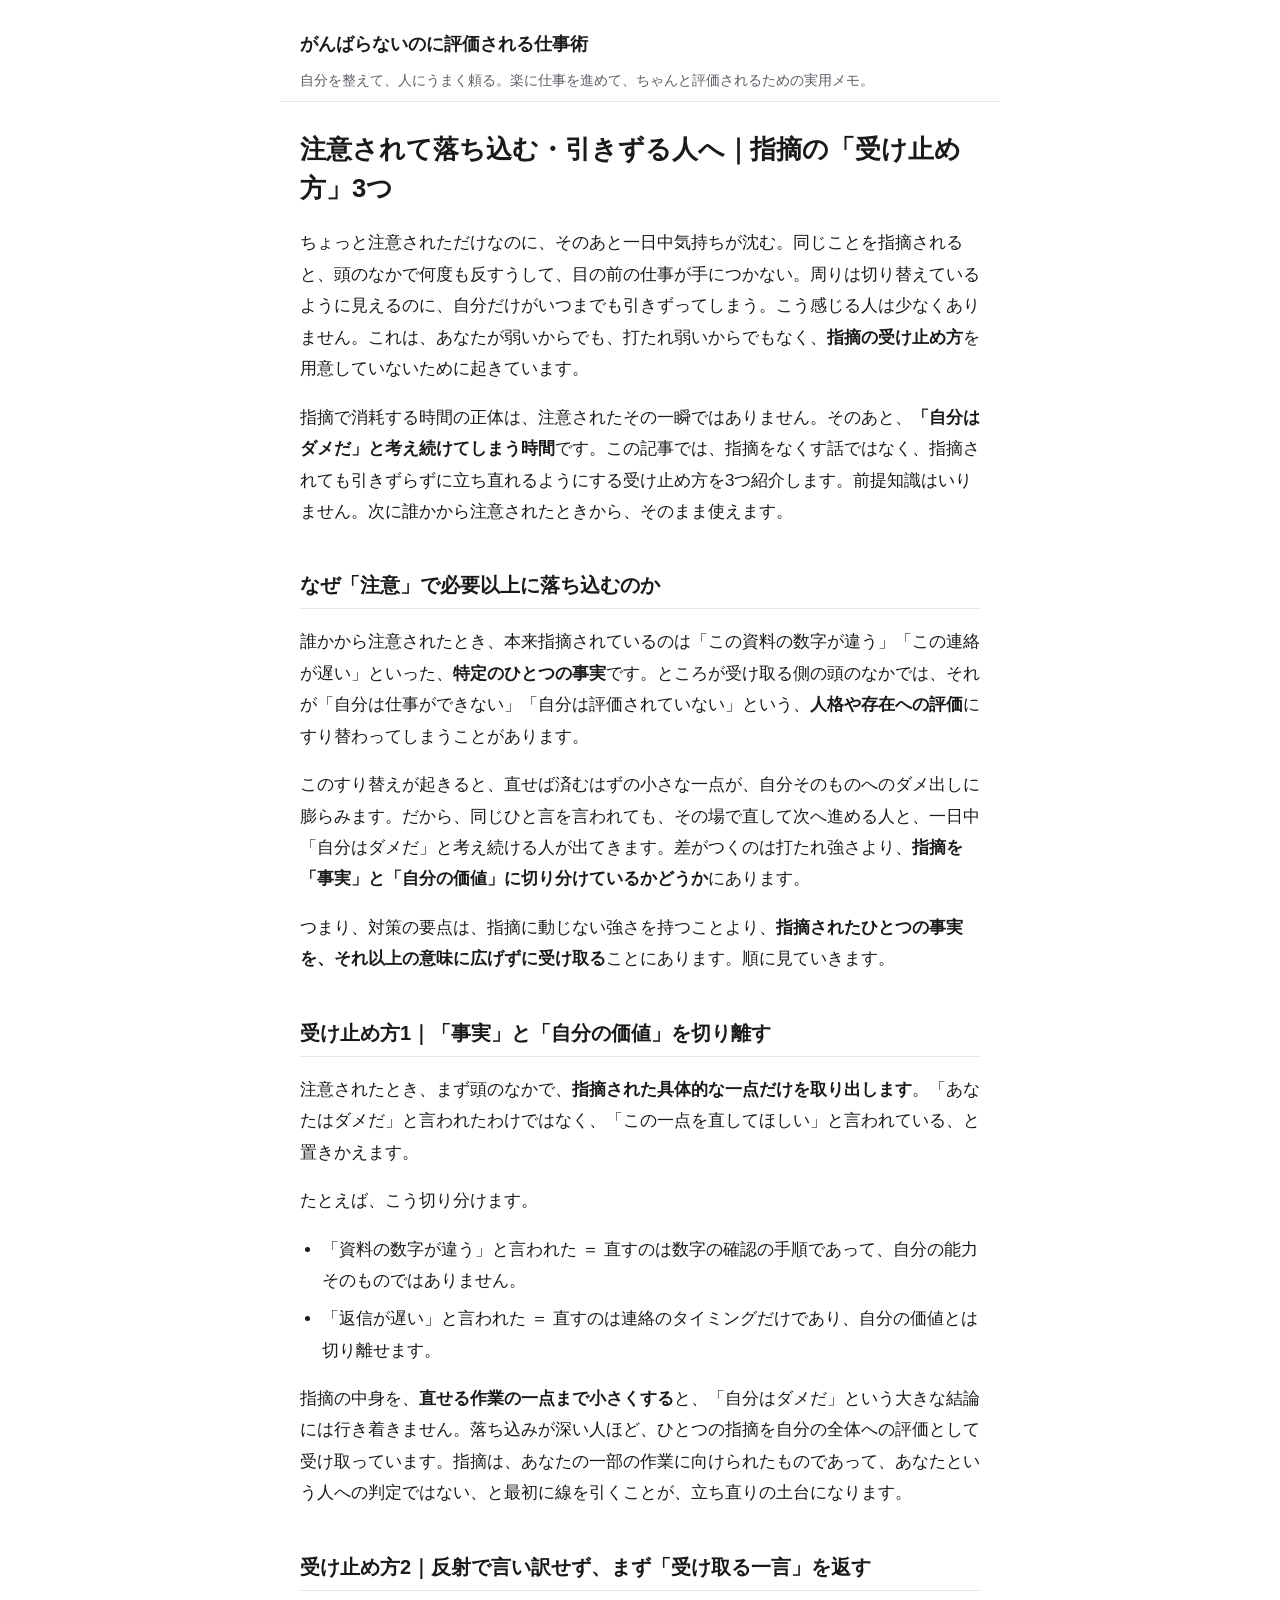
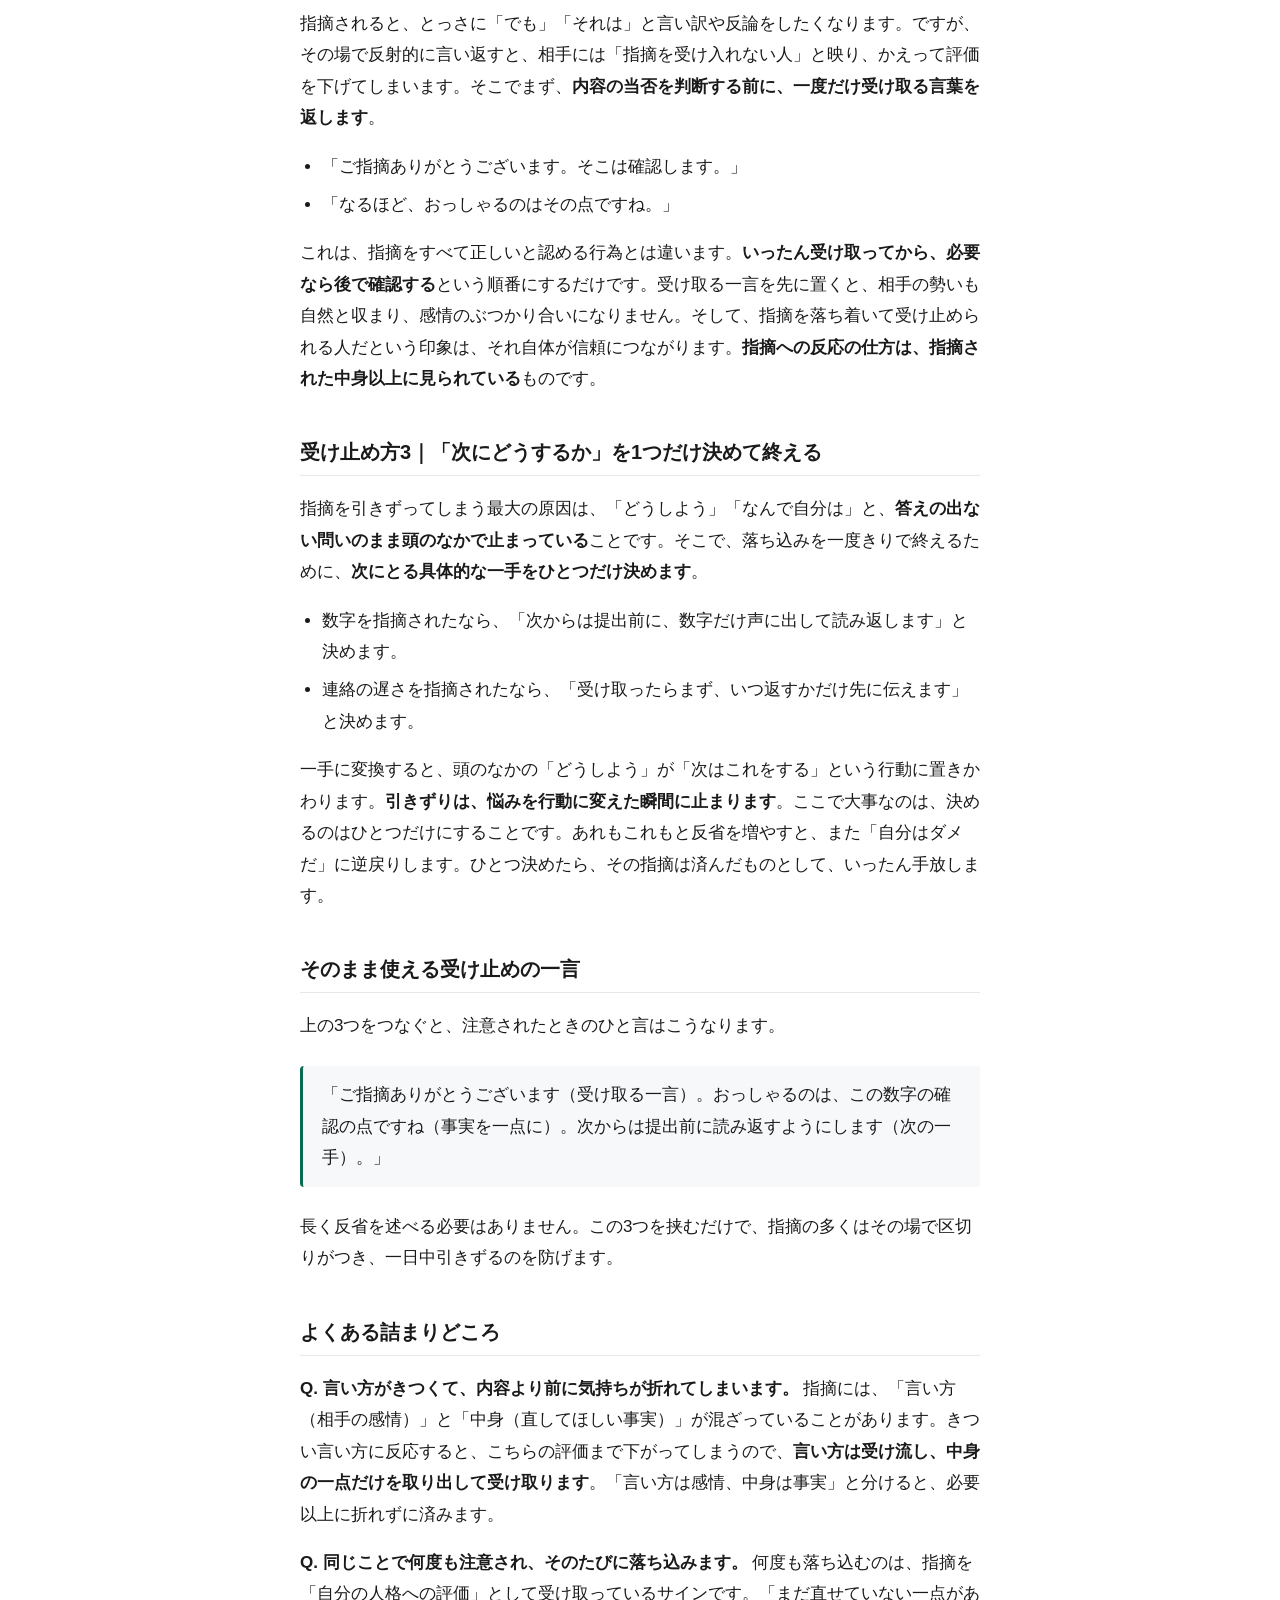
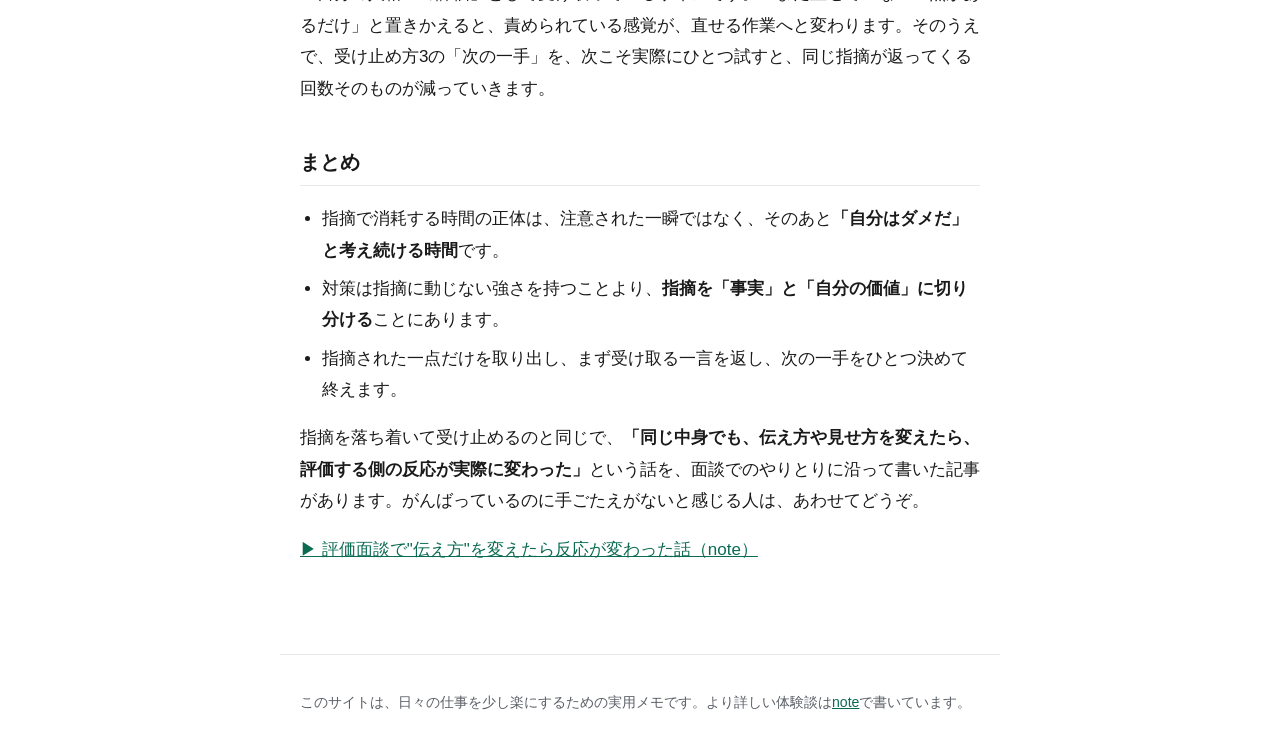
==== chuui-shiteki-ochikomu-uketome.html @ cec3d509 "publish: nagi self-site (8 articles)" ====
<!doctype html>
<html lang="ja">
<head>
<meta charset="utf-8">
<meta name="viewport" content="width=device-width, initial-scale=1">
<title>注意されて落ち込む・引きずる人へ｜指摘の「受け止め方」3つ</title>
<meta name="description" content="ちょっと注意されただけで一日中落ち込む、同じことを言われると引きずってしまう。指摘そのものより、そのあとの立ち直りに時間がかかる人へ。指摘を「自分の価値の否定」から切り離し、引きずらずに次の一手へ変える受け止め方を3つに整理しました。">
<link rel="canonical" href="https://nagi-shigoto.github.io/chuui-shiteki-ochikomu-uketome.html">
<meta property="og:type" content="article">
<meta property="og:title" content="注意されて落ち込む・引きずる人へ｜指摘の「受け止め方」3つ">
<meta property="og:description" content="ちょっと注意されただけで一日中落ち込む、同じことを言われると引きずってしまう。指摘そのものより、そのあとの立ち直りに時間がかかる人へ。指摘を「自分の価値の否定」から切り離し、引きずらずに次の一手へ変える受け止め方を3つに整理しました。">
<meta property="og:url" content="https://nagi-shigoto.github.io/chuui-shiteki-ochikomu-uketome.html">
<meta property="og:site_name" content="がんばらないのに評価される仕事術">
<meta name="twitter:card" content="summary">
<meta name="robots" content="index,follow">
<script type="application/ld+json">{"@context":"https://schema.org","@type":"Article","headline":"注意されて落ち込む・引きずる人へ｜指摘の「受け止め方」3つ","description":"ちょっと注意されただけで一日中落ち込む、同じことを言われると引きずってしまう。指摘そのものより、そのあとの立ち直りに時間がかかる人へ。指摘を「自分の価値の否定」から切り離し、引きずらずに次の一手へ変える受け止め方を3つに整理しました。","datePublished":"2026-07-13","author":{"@type":"Person","name":"なぎ"},"mainEntityOfPage":"https://nagi-shigoto.github.io/chuui-shiteki-ochikomu-uketome.html"}</script>
<link rel="stylesheet" href="style.css">
</head>
<body>
<header class="site-head">
  <a class="site-title" href="index.html">がんばらないのに評価される仕事術</a>
  <p class="site-tag">自分を整えて、人にうまく頼る。楽に仕事を進めて、ちゃんと評価されるための実用メモ。</p>
</header>
<main>
<h1>注意されて落ち込む・引きずる人へ｜指摘の「受け止め方」3つ</h1>
<p>ちょっと注意されただけなのに、そのあと一日中気持ちが沈む。同じことを指摘されると、頭のなかで何度も反すうして、目の前の仕事が手につかない。周りは切り替えているように見えるのに、自分だけがいつまでも引きずってしまう。こう感じる人は少なくありません。これは、あなたが弱いからでも、打たれ弱いからでもなく、<strong>指摘の受け止め方</strong>を用意していないために起きています。</p>
<p>指摘で消耗する時間の正体は、注意されたその一瞬ではありません。そのあと、<strong>「自分はダメだ」と考え続けてしまう時間</strong>です。この記事では、指摘をなくす話ではなく、指摘されても引きずらずに立ち直れるようにする受け止め方を3つ紹介します。前提知識はいりません。次に誰かから注意されたときから、そのまま使えます。</p>
<h2>なぜ「注意」で必要以上に落ち込むのか</h2>
<p>誰かから注意されたとき、本来指摘されているのは「この資料の数字が違う」「この連絡が遅い」といった、<strong>特定のひとつの事実</strong>です。ところが受け取る側の頭のなかでは、それが「自分は仕事ができない」「自分は評価されていない」という、<strong>人格や存在への評価</strong>にすり替わってしまうことがあります。</p>
<p>このすり替えが起きると、直せば済むはずの小さな一点が、自分そのものへのダメ出しに膨らみます。だから、同じひと言を言われても、その場で直して次へ進める人と、一日中「自分はダメだ」と考え続ける人が出てきます。差がつくのは打たれ強さより、<strong>指摘を「事実」と「自分の価値」に切り分けているかどうか</strong>にあります。</p>
<p>つまり、対策の要点は、指摘に動じない強さを持つことより、<strong>指摘されたひとつの事実を、それ以上の意味に広げずに受け取る</strong>ことにあります。順に見ていきます。</p>
<h2>受け止め方1｜「事実」と「自分の価値」を切り離す</h2>
<p>注意されたとき、まず頭のなかで、<strong>指摘された具体的な一点だけを取り出します</strong>。「あなたはダメだ」と言われたわけではなく、「この一点を直してほしい」と言われている、と置きかえます。</p>
<p>たとえば、こう切り分けます。</p>
<ul>
<li>「資料の数字が違う」と言われた ＝ 直すのは数字の確認の手順であって、自分の能力そのものではありません。</li>
<li>「返信が遅い」と言われた ＝ 直すのは連絡のタイミングだけであり、自分の価値とは切り離せます。</li>
</ul>
<p>指摘の中身を、<strong>直せる作業の一点まで小さくする</strong>と、「自分はダメだ」という大きな結論には行き着きません。落ち込みが深い人ほど、ひとつの指摘を自分の全体への評価として受け取っています。指摘は、あなたの一部の作業に向けられたものであって、あなたという人への判定ではない、と最初に線を引くことが、立ち直りの土台になります。</p>
<h2>受け止め方2｜反射で言い訳せず、まず「受け取る一言」を返す</h2>
<p>指摘されると、とっさに「でも」「それは」と言い訳や反論をしたくなります。ですが、その場で反射的に言い返すと、相手には「指摘を受け入れない人」と映り、かえって評価を下げてしまいます。そこでまず、<strong>内容の当否を判断する前に、一度だけ受け取る言葉を返します</strong>。</p>
<ul>
<li>「ご指摘ありがとうございます。そこは確認します。」</li>
<li>「なるほど、おっしゃるのはその点ですね。」</li>
</ul>
<p>これは、指摘をすべて正しいと認める行為とは違います。<strong>いったん受け取ってから、必要なら後で確認する</strong>という順番にするだけです。受け取る一言を先に置くと、相手の勢いも自然と収まり、感情のぶつかり合いになりません。そして、指摘を落ち着いて受け止められる人だという印象は、それ自体が信頼につながります。<strong>指摘への反応の仕方は、指摘された中身以上に見られている</strong>ものです。</p>
<h2>受け止め方3｜「次にどうするか」を1つだけ決めて終える</h2>
<p>指摘を引きずってしまう最大の原因は、「どうしよう」「なんで自分は」と、<strong>答えの出ない問いのまま頭のなかで止まっている</strong>ことです。そこで、落ち込みを一度きりで終えるために、<strong>次にとる具体的な一手をひとつだけ決めます</strong>。</p>
<ul>
<li>数字を指摘されたなら、「次からは提出前に、数字だけ声に出して読み返します」と決めます。</li>
<li>連絡の遅さを指摘されたなら、「受け取ったらまず、いつ返すかだけ先に伝えます」と決めます。</li>
</ul>
<p>一手に変換すると、頭のなかの「どうしよう」が「次はこれをする」という行動に置きかわります。<strong>引きずりは、悩みを行動に変えた瞬間に止まります</strong>。ここで大事なのは、決めるのはひとつだけにすることです。あれもこれもと反省を増やすと、また「自分はダメだ」に逆戻りします。ひとつ決めたら、その指摘は済んだものとして、いったん手放します。</p>
<h2>そのまま使える受け止めの一言</h2>
<p>上の3つをつなぐと、注意されたときのひと言はこうなります。</p>
<blockquote><p>「ご指摘ありがとうございます（受け取る一言）。おっしゃるのは、この数字の確認の点ですね（事実を一点に）。次からは提出前に読み返すようにします（次の一手）。」</p></blockquote>
<p>長く反省を述べる必要はありません。この3つを挟むだけで、指摘の多くはその場で区切りがつき、一日中引きずるのを防げます。</p>
<h2>よくある詰まりどころ</h2>
<p><strong>Q. 言い方がきつくて、内容より前に気持ちが折れてしまいます。</strong> 指摘には、「言い方（相手の感情）」と「中身（直してほしい事実）」が混ざっていることがあります。きつい言い方に反応すると、こちらの評価まで下がってしまうので、<strong>言い方は受け流し、中身の一点だけを取り出して受け取ります</strong>。「言い方は感情、中身は事実」と分けると、必要以上に折れずに済みます。</p>
<p><strong>Q. 同じことで何度も注意され、そのたびに落ち込みます。</strong> 何度も落ち込むのは、指摘を「自分の人格への評価」として受け取っているサインです。「まだ直せていない一点があるだけ」と置きかえると、責められている感覚が、直せる作業へと変わります。そのうえで、受け止め方3の「次の一手」を、次こそ実際にひとつ試すと、同じ指摘が返ってくる回数そのものが減っていきます。</p>
<h2>まとめ</h2>
<ul>
<li>指摘で消耗する時間の正体は、注意された一瞬ではなく、そのあと<strong>「自分はダメだ」と考え続ける時間</strong>です。</li>
<li>対策は指摘に動じない強さを持つことより、<strong>指摘を「事実」と「自分の価値」に切り分ける</strong>ことにあります。</li>
<li>指摘された一点だけを取り出し、まず受け取る一言を返し、次の一手をひとつ決めて終えます。</li>
</ul>
<p>指摘を落ち着いて受け止めるのと同じで、<strong>「同じ中身でも、伝え方や見せ方を変えたら、評価する側の反応が実際に変わった」</strong>という話を、面談でのやりとりに沿って書いた記事があります。がんばっているのに手ごたえがないと感じる人は、あわせてどうぞ。</p>
<p><a href="https://note.com/seminar_lab_jp/n/n2b18c95082d8" rel="noopener">▶ 評価面談で"伝え方"を変えたら反応が変わった話（note）</a></p>
</main>
<footer class="site-foot">
  <p>このサイトは、日々の仕事を少し楽にするための実用メモです。より詳しい体験談は<a href="https://note.com/seminar_lab_jp">note</a>で書いています。</p>
</footer>
</body>
</html>
---- style.css ----
:root{
  --fg:#1a1a1a; --muted:#5a5f66; --bg:#ffffff; --accent:#0b6b52;
  --line:#e6e8eb; --card:#f7f8f9; --link:#0b6b52;
}
@media (prefers-color-scheme: dark){
  :root{ --fg:#e8e8e8; --muted:#a2a8b0; --bg:#14161a; --accent:#5fd0aa;
    --line:#2a2f36; --card:#1c1f24; --link:#5fd0aa; }
}
*{box-sizing:border-box}
html{-webkit-text-size-adjust:100%}
body{
  margin:0; color:var(--fg); background:var(--bg);
  font-family:-apple-system,BlinkMacSystemFont,"Hiragino Kaku Gothic ProN","Noto Sans JP",Meiryo,sans-serif;
  line-height:1.85; font-size:17px;
}
main,.site-head,.site-foot{max-width:720px; margin-inline:auto; padding-inline:20px}
.site-head{padding-top:28px; padding-bottom:8px; border-bottom:1px solid var(--line); margin-bottom:28px}
.site-title{display:inline-block; font-weight:700; font-size:1.1rem; color:var(--fg); text-decoration:none}
.site-tag{margin:6px 0 0; color:var(--muted); font-size:.9rem}
main{padding-bottom:40px}
h1{font-size:1.6rem; line-height:1.5; margin:.6em 0 .8em}
h2{font-size:1.25rem; margin:2em 0 .6em; padding-bottom:.2em; border-bottom:1px solid var(--line)}
h3{font-size:1.08rem; margin:1.6em 0 .5em}
p{margin:1em 0}
a{color:var(--link)}
strong{font-weight:700}
ul{padding-left:1.3em; margin:1em 0}
li{margin:.4em 0}
blockquote{
  margin:1.4em 0; padding:.8em 1.1em; background:var(--card);
  border-left:3px solid var(--accent); border-radius:4px; color:var(--fg)
}
blockquote p{margin:0}
hr{border:0; border-top:1px solid var(--line); margin:2.4em 0}
.article-list{list-style:none; padding:0}
.article-list li{
  margin:0 0 14px; padding:14px 16px; background:var(--card);
  border:1px solid var(--line); border-radius:8px
}
.article-list li a{font-weight:700; text-decoration:none; display:block}
.article-list .desc{display:block; color:var(--muted); font-size:.9rem; margin-top:6px; line-height:1.7}
.site-foot{border-top:1px solid var(--line); margin-top:32px; padding:20px; color:var(--muted); font-size:.88rem}
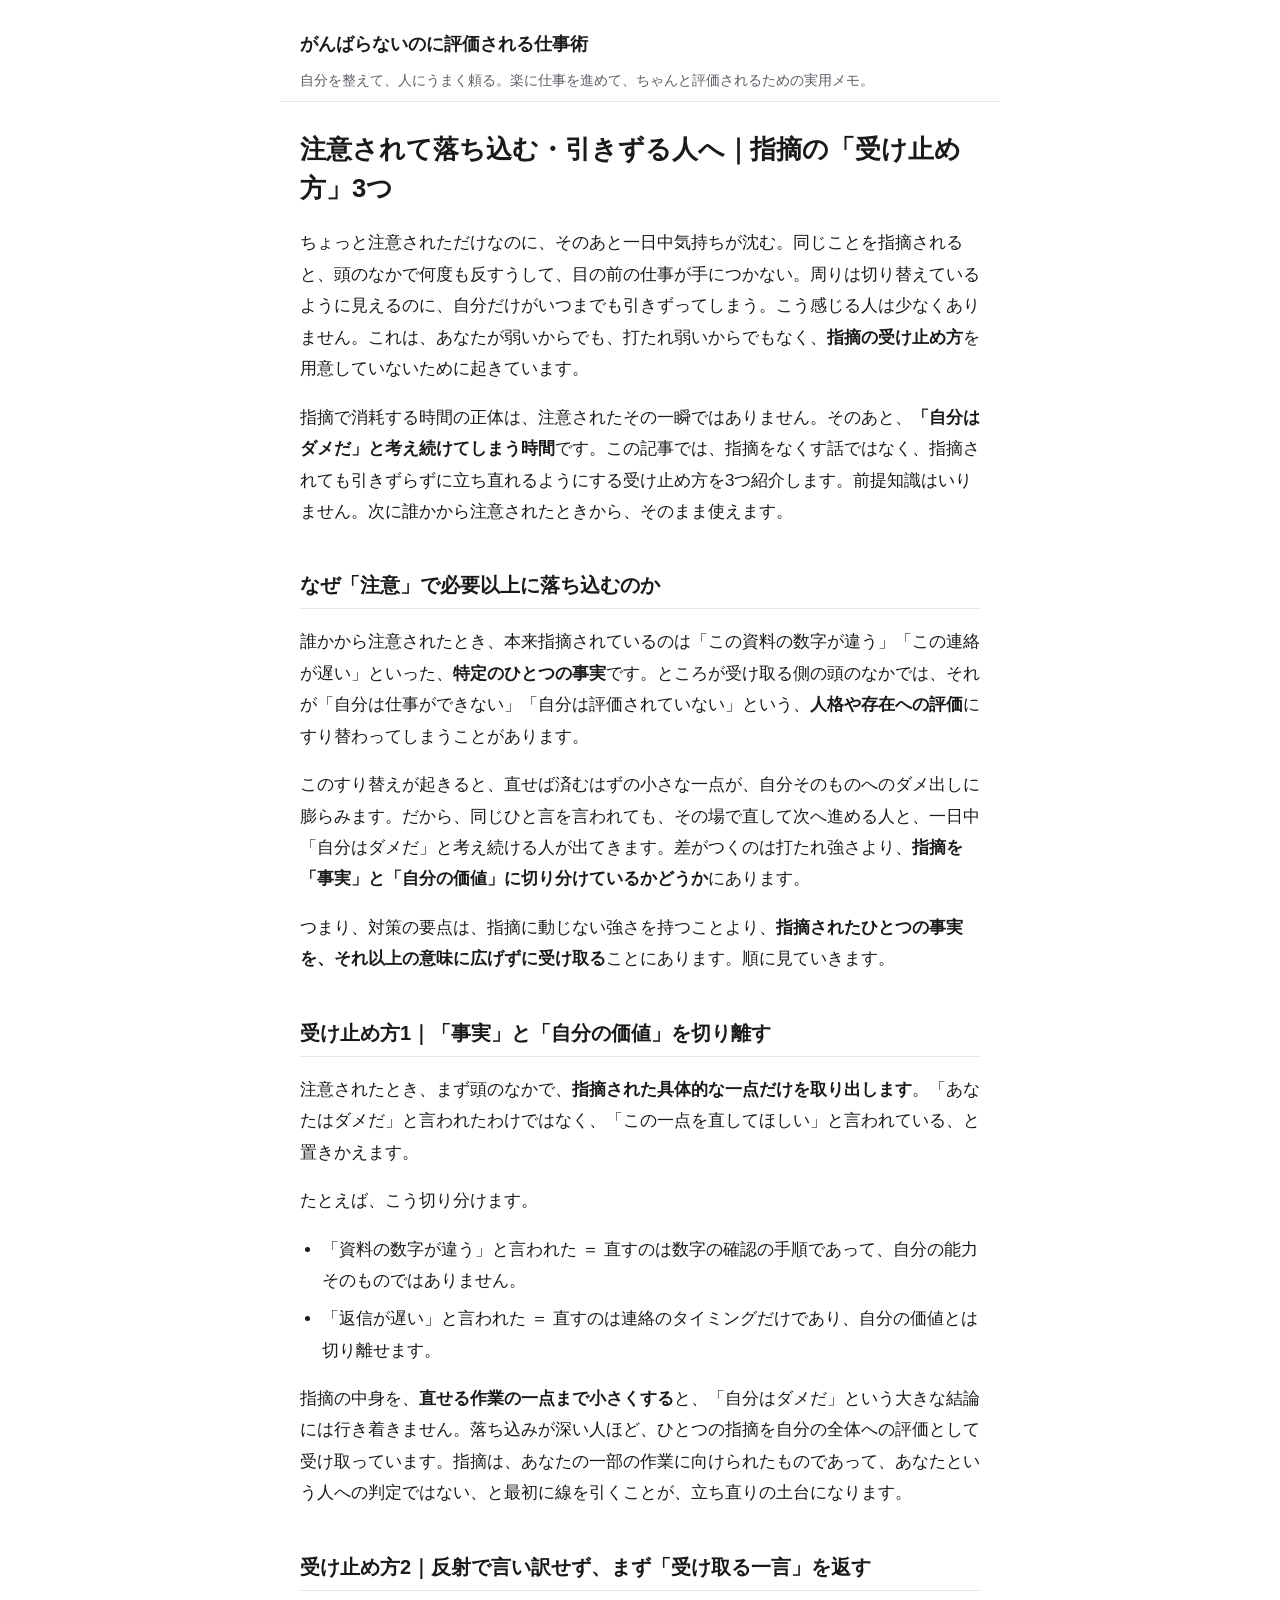
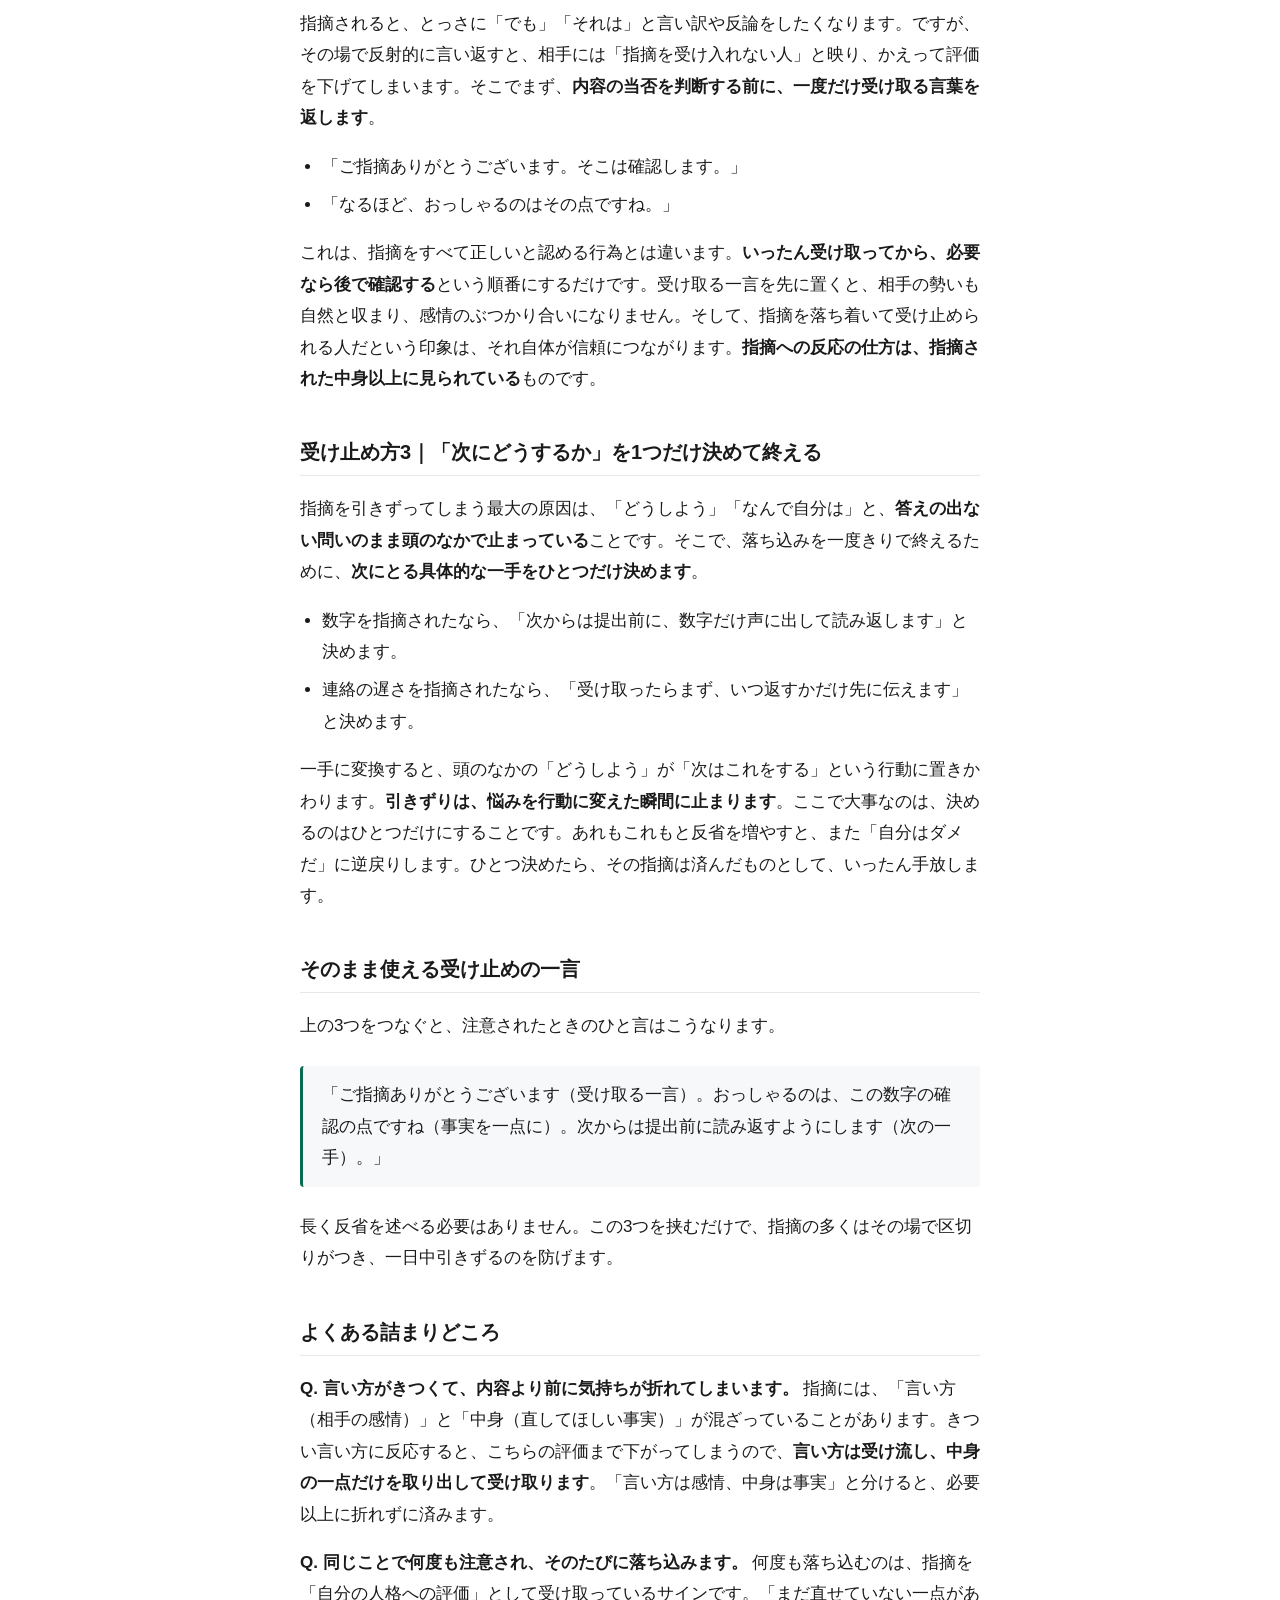
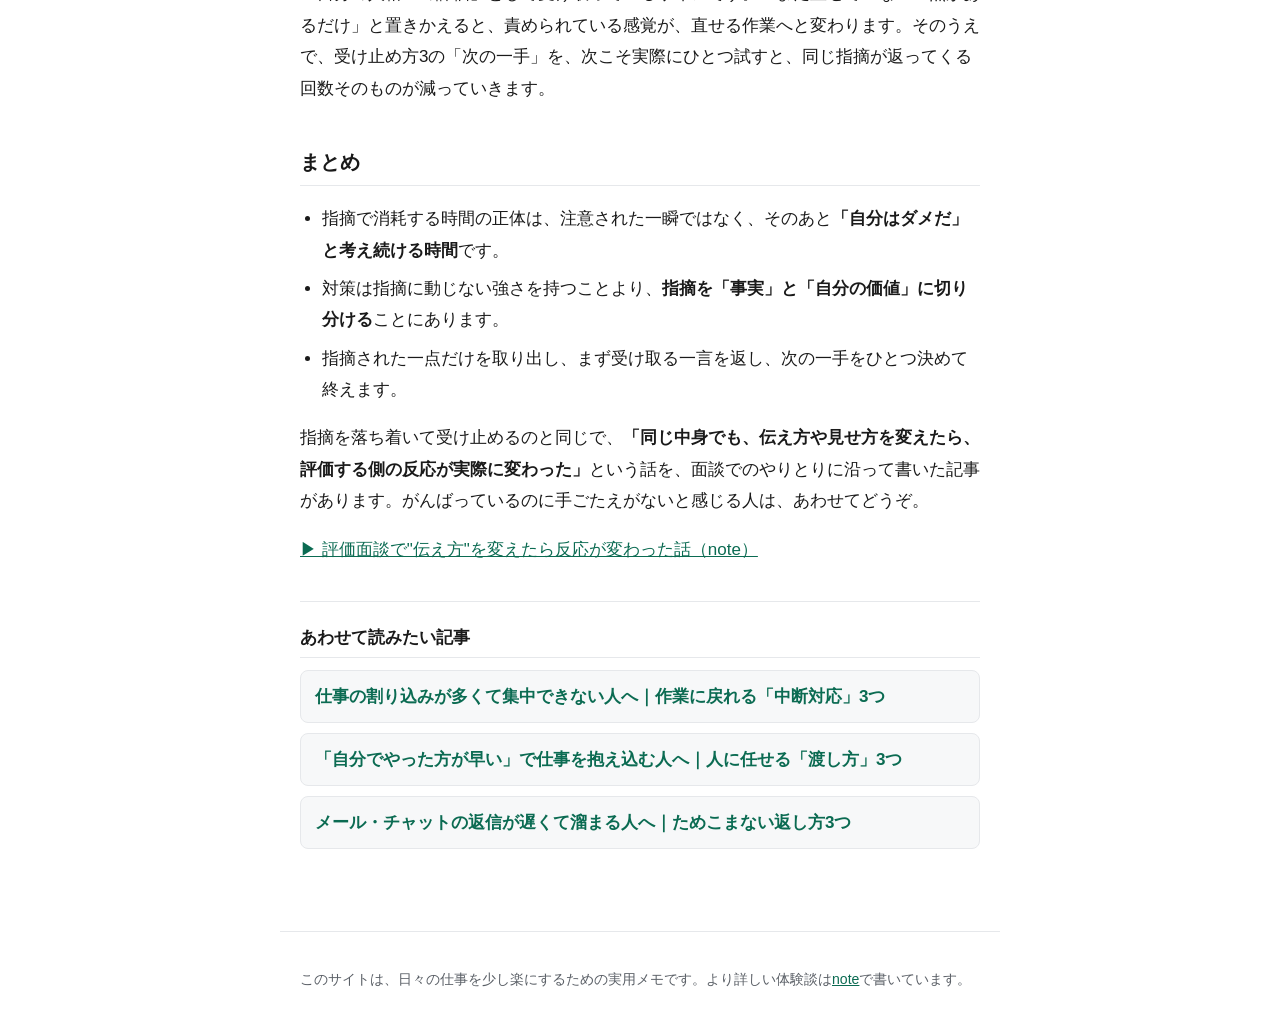
==== commit 25972f7c: "add: 記事間の内部リンク(あわせて読みたい記事=各記事 out3/in3)" ====
--- a/chuui-shiteki-ochikomu-uketome.html
+++ b/chuui-shiteki-ochikomu-uketome.html
@@ -66,6 +66,14 @@
 </ul>
 <p>指摘を落ち着いて受け止めるのと同じで、<strong>「同じ中身でも、伝え方や見せ方を変えたら、評価する側の反応が実際に変わった」</strong>という話を、面談でのやりとりに沿って書いた記事があります。がんばっているのに手ごたえがないと感じる人は、あわせてどうぞ。</p>
 <p><a href="https://note.com/seminar_lab_jp/n/n2b18c95082d8" rel="noopener">▶ 評価面談で"伝え方"を変えたら反応が変わった話（note）</a></p>
+<nav class="related" aria-label="関連する記事">
+<h2>あわせて読みたい記事</h2>
+<ul>
+  <li><a href="warikomi-chudan-shuchu-dekinai.html">仕事の割り込みが多くて集中できない人へ｜作業に戻れる「中断対応」3つ</a></li>
+  <li><a href="jibun-de-yatta-hou-ga-hayai-makaseru.html">「自分でやった方が早い」で仕事を抱え込む人へ｜人に任せる「渡し方」3つ</a></li>
+  <li><a href="mail-chat-henshin-osoi-tamekomanai.html">メール・チャットの返信が遅くて溜まる人へ｜ためこまない返し方3つ</a></li>
+</ul>
+</nav>
 </main>
 <footer class="site-foot">
   <p>このサイトは、日々の仕事を少し楽にするための実用メモです。より詳しい体験談は<a href="https://note.com/seminar_lab_jp">note</a>で書いています。</p>
--- a/style.css
+++ b/style.css
@@ -40,3 +40,8 @@
 .article-list li a{font-weight:700; text-decoration:none; display:block}
 .article-list .desc{display:block; color:var(--muted); font-size:.9rem; margin-top:6px; line-height:1.7}
 .site-foot{border-top:1px solid var(--line); margin-top:32px; padding:20px; color:var(--muted); font-size:.88rem}
+.related{margin-top:36px; padding-top:20px; border-top:1px solid var(--line)}
+.related h2{font-size:1.05rem; margin:0 0 12px}
+.related ul{list-style:none; padding:0; margin:0}
+.related li{margin:0 0 10px; padding:12px 14px; background:var(--card); border:1px solid var(--line); border-radius:8px}
+.related li a{text-decoration:none; font-weight:600; display:block; line-height:1.6}
